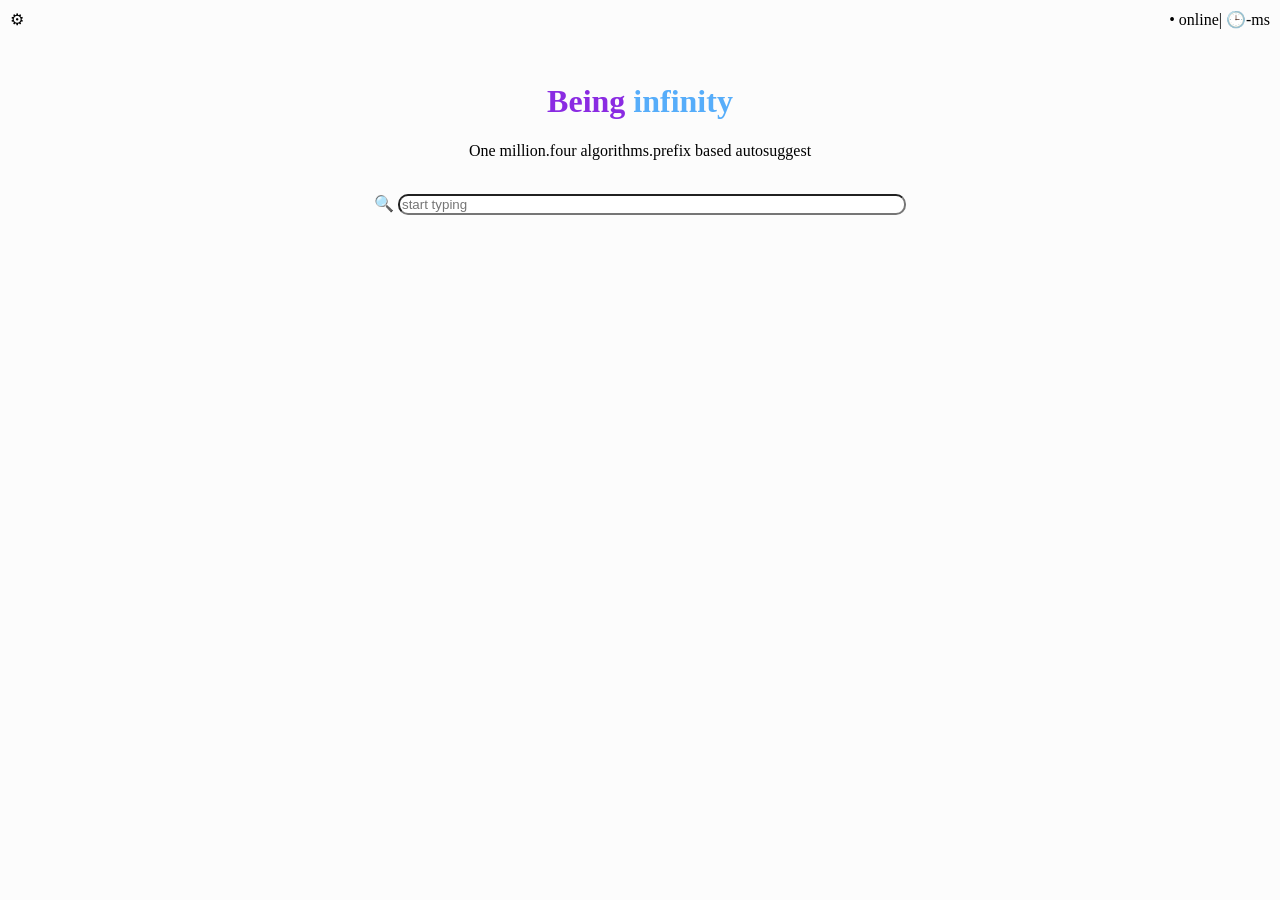
==== src/main/resources/static/autosuggest.html @ 440e1a48 "new html" ====
<!DOCTYPE html>
<html lang="en">
<head>
    <meta charset="UTF-8">
    <meta name="viewport" content="width=device-width, initial-scale=1.0">
    <title>autosuggest</title>
    <style>
        .one{
            
            color: blueviolet;
            
            border-color: black;
            


        }
        .gear{
             position: absolute;
            top: 10px;
            left: 10px;

        }
        body{
            text-align:center;
            background-color: rgb(252, 252, 252);
        }
        #dot{

            text-align: right;
        }
        .search{
            position: static;
            top: 50%;
            right: 50%;
        }
        .dot{
            position: absolute;
            top: 10px;
            right: 10px;
        }
        .two{
              
              color:rgb(86, 173, 250);
              
              

        }
        .search input{
            border-radius: 10px;
            width:500px;
        }

        
    </style>
</head>
<body> 
   <span class="gear">&#x2699;</span>
   <span class="dot">&#x2022; online| &#x1F552;-ms</span>
   
   
   
<br>
<br>
<br>
   <h1 class="one">
    Being <span class="two">infinity</span></h1>
   
   <p id="body">One million.four algorithms.prefix based autosuggest</p>
   <br>
   <span class="search">&#128269; <input type="text" placeholder="start typing"></span>
   
   

</body>
</html>
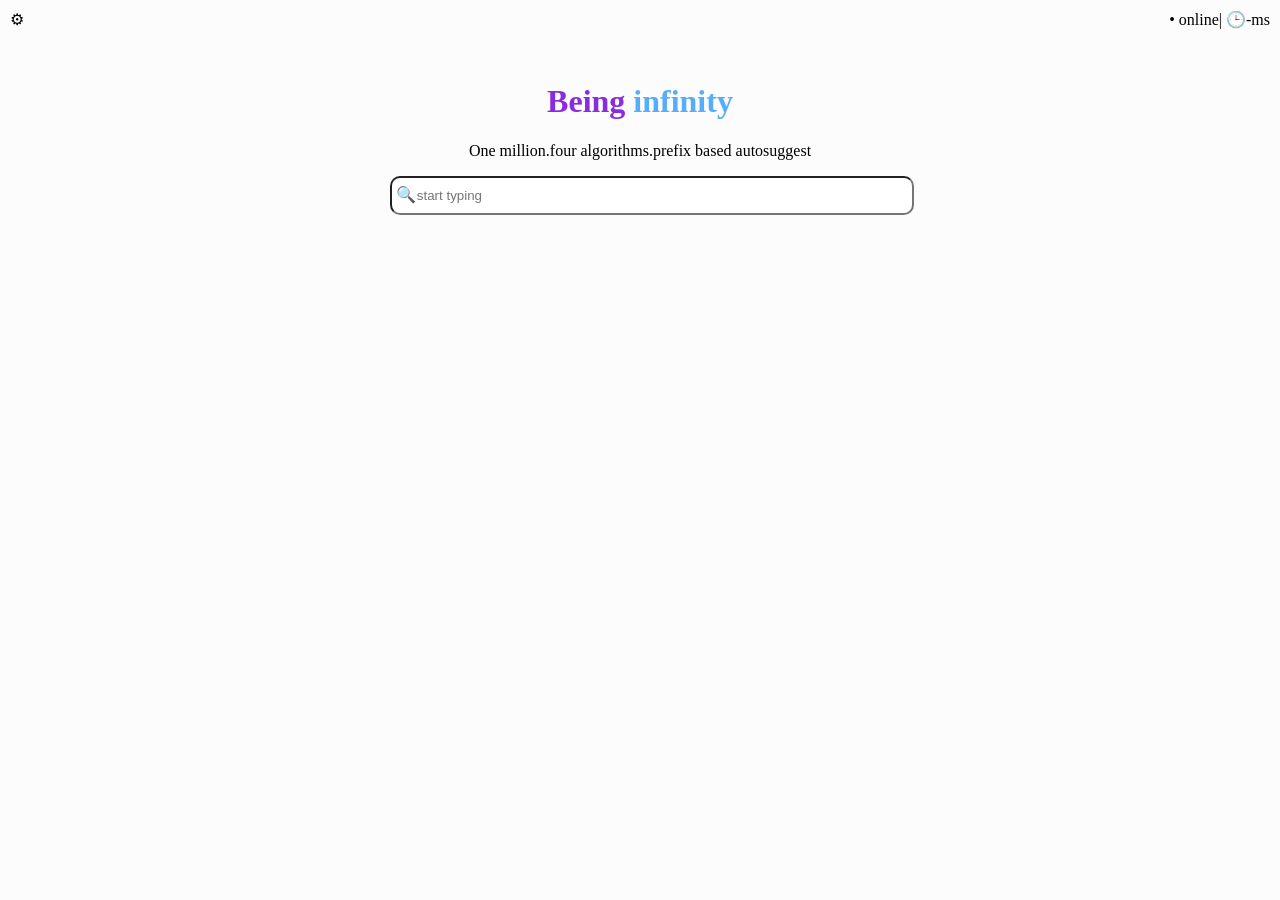
==== commit e2fd6f23: "imp changes" ====
--- a/src/main/resources/static/autosuggest.html
+++ b/src/main/resources/static/autosuggest.html
@@ -28,11 +28,7 @@
 
             text-align: right;
         }
-        .search{
-            position: static;
-            top: 50%;
-            right: 50%;
-        }
+       
         .dot{
             position: absolute;
             top: 10px;
@@ -45,9 +41,17 @@
               
 
         }
-        .search input{
+        .search{
+           padding: 10px;
             border-radius: 10px;
             width:500px;
+            
+
+        }
+        .symbol{
+            position:relative;
+            left:30px;
+
         }
 
         
@@ -66,8 +70,8 @@
     Being <span class="two">infinity</span></h1>
    
    <p id="body">One million.four algorithms.prefix based autosuggest</p>
-   <br>
-   <span class="search">&#128269; <input type="text" placeholder="start typing"></span>
+   <span class="symbol">&#128269;</span>
+    <input class="search" type="text" placeholder="    start typing"></span>
    
    
 
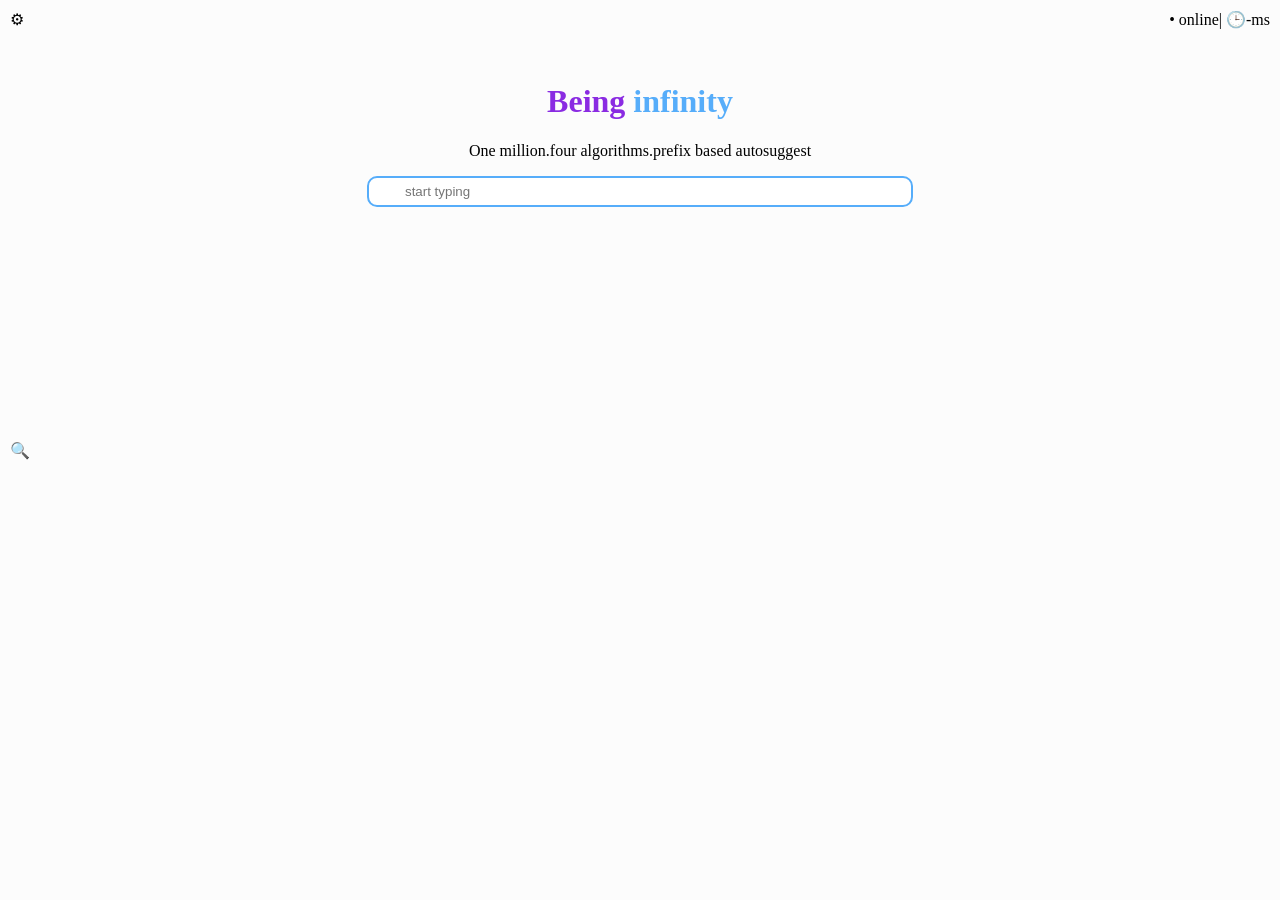
==== commit a67b7ffa: "inserted magnifiying inside seearch" ====
--- a/src/main/resources/static/autosuggest.html
+++ b/src/main/resources/static/autosuggest.html
@@ -41,18 +41,22 @@
               
 
         }
-        .search{
-           padding: 10px;
-            border-radius: 10px;
-            width:500px;
-            
-
-        }
+       .search{
+   padding: 6px 6px 6px 36px;
+   border-radius: 10px;
+   width:500px;
+   border: 2px solid rgb(86, 173, 250);
+}
         .symbol{
-            position:relative;
-            left:30px;
-
-        }
+    position: absolute;
+    left: 10px;
+    top: 50%;
+    transform: translateY(-50%);
+}
+.search-wrap{
+    position: relative;
+    display: inline-block;
+}
 
         
     </style>
@@ -70,8 +74,12 @@
     Being <span class="two">infinity</span></h1>
    
    <p id="body">One million.four algorithms.prefix based autosuggest</p>
+   <div class="wrap">
+
+   
    <span class="symbol">&#128269;</span>
-    <input class="search" type="text" placeholder="    start typing"></span>
+    <span><input class="search" type="text" placeholder="start typing"></span>
+    </div>
    
    
 
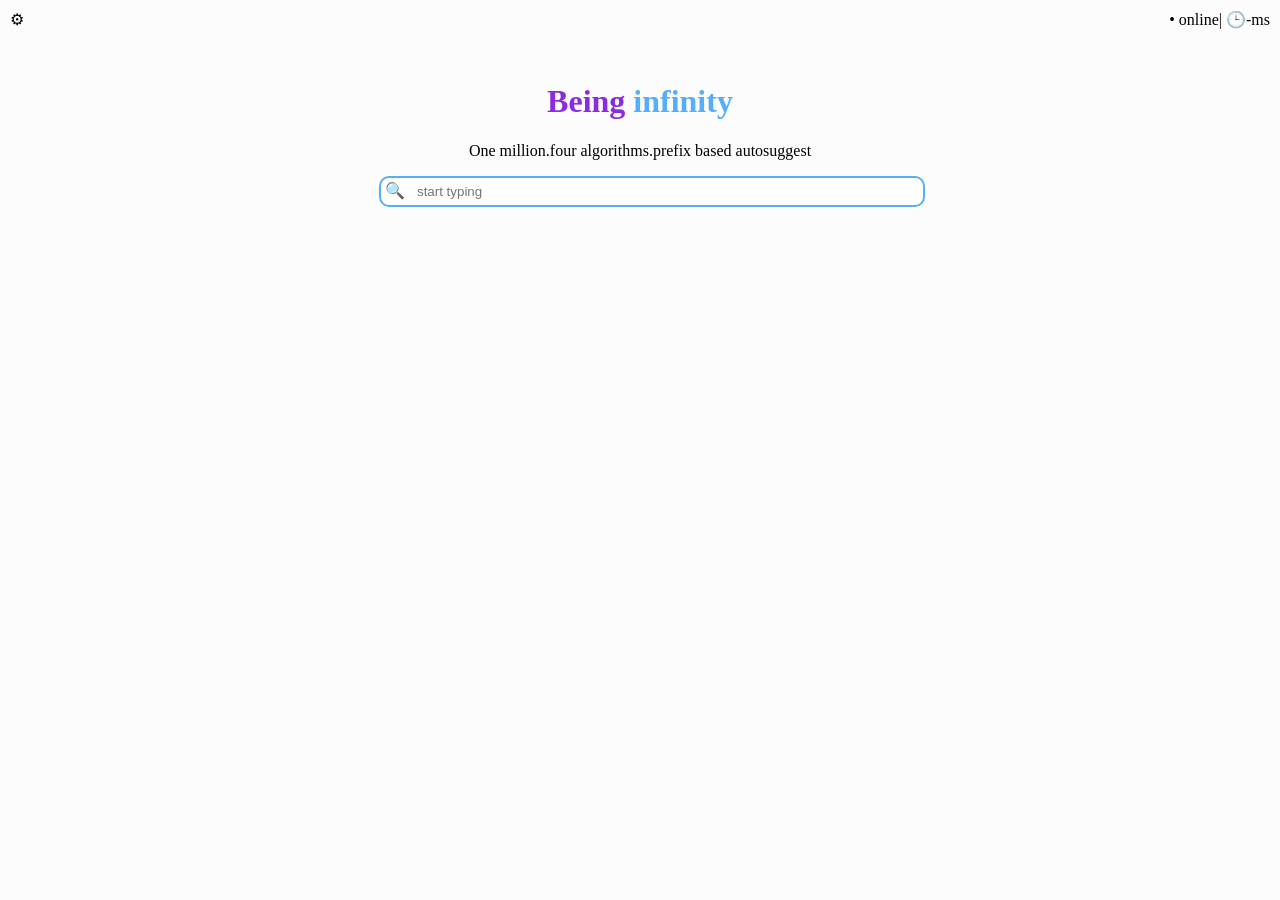
==== commit 8952cb4f: "magnifying glass" ====
--- a/src/main/resources/static/autosuggest.html
+++ b/src/main/resources/static/autosuggest.html
@@ -48,15 +48,11 @@
    border: 2px solid rgb(86, 173, 250);
 }
         .symbol{
-    position: absolute;
-    left: 10px;
-    top: 50%;
-    transform: translateY(-50%);
-}
-.search-wrap{
-    position: relative;
-    display: inline-block;
-}
+            position:relative;
+            left:30px;
+            right:10px;
+
+        }
 
         
     </style>
@@ -74,12 +70,8 @@
     Being <span class="two">infinity</span></h1>
    
    <p id="body">One million.four algorithms.prefix based autosuggest</p>
-   <div class="wrap">
-
-   
    <span class="symbol">&#128269;</span>
     <span><input class="search" type="text" placeholder="start typing"></span>
-    </div>
    
    
 
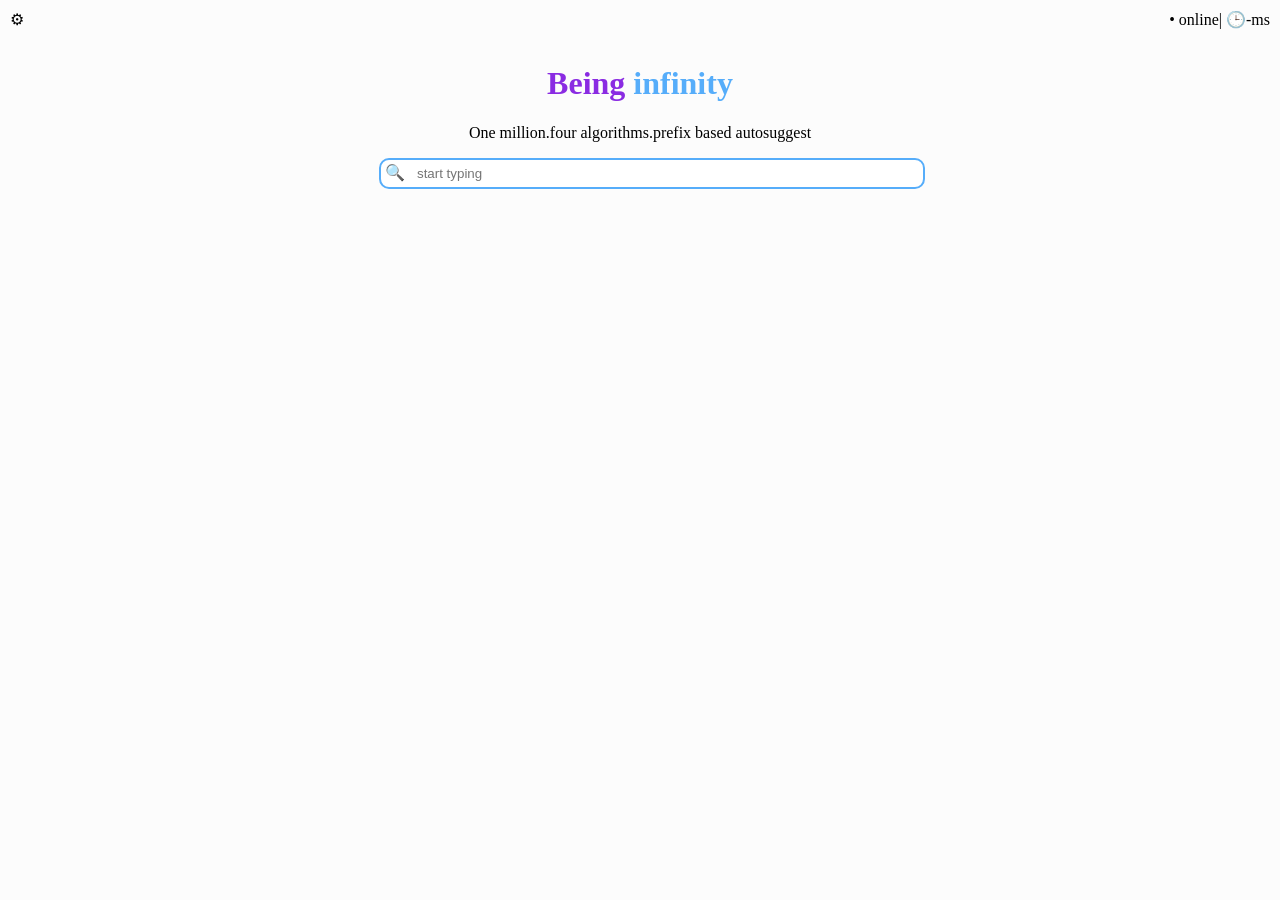
==== commit 4ed6fc49: "commit" ====
--- a/src/main/resources/static/autosuggest.html
+++ b/src/main/resources/static/autosuggest.html
@@ -65,7 +65,7 @@
    
 <br>
 <br>
-<br>
+
    <h1 class="one">
     Being <span class="two">infinity</span></h1>
    
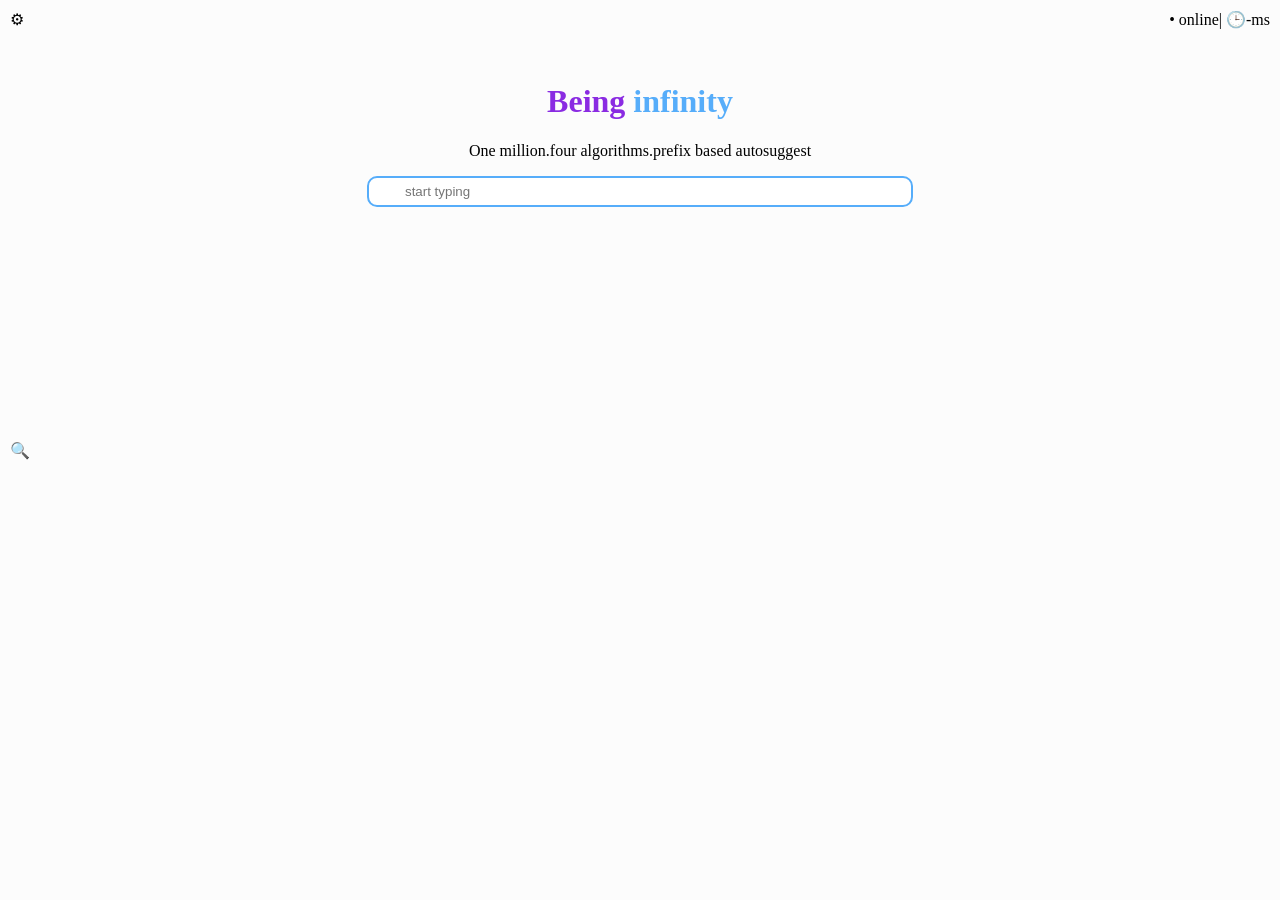
==== commit 2cb3ae55: "again" ====
--- a/src/main/resources/static/autosuggest.html
+++ b/src/main/resources/static/autosuggest.html
@@ -48,11 +48,15 @@
    border: 2px solid rgb(86, 173, 250);
 }
         .symbol{
-            position:relative;
-            left:30px;
-            right:10px;
-
-        }
+    position: absolute;
+    left: 10px;
+    top: 50%;
+    transform: translateY(-50%);
+}
+.search-wrap{
+    position: relative;
+    display: inline-block;
+}
 
         
     </style>
@@ -65,13 +69,17 @@
    
 <br>
 <br>
-
+<br>
    <h1 class="one">
     Being <span class="two">infinity</span></h1>
    
    <p id="body">One million.four algorithms.prefix based autosuggest</p>
+   <div class="wrap">
+
+   
    <span class="symbol">&#128269;</span>
     <span><input class="search" type="text" placeholder="start typing"></span>
+    </div>
    
    
 
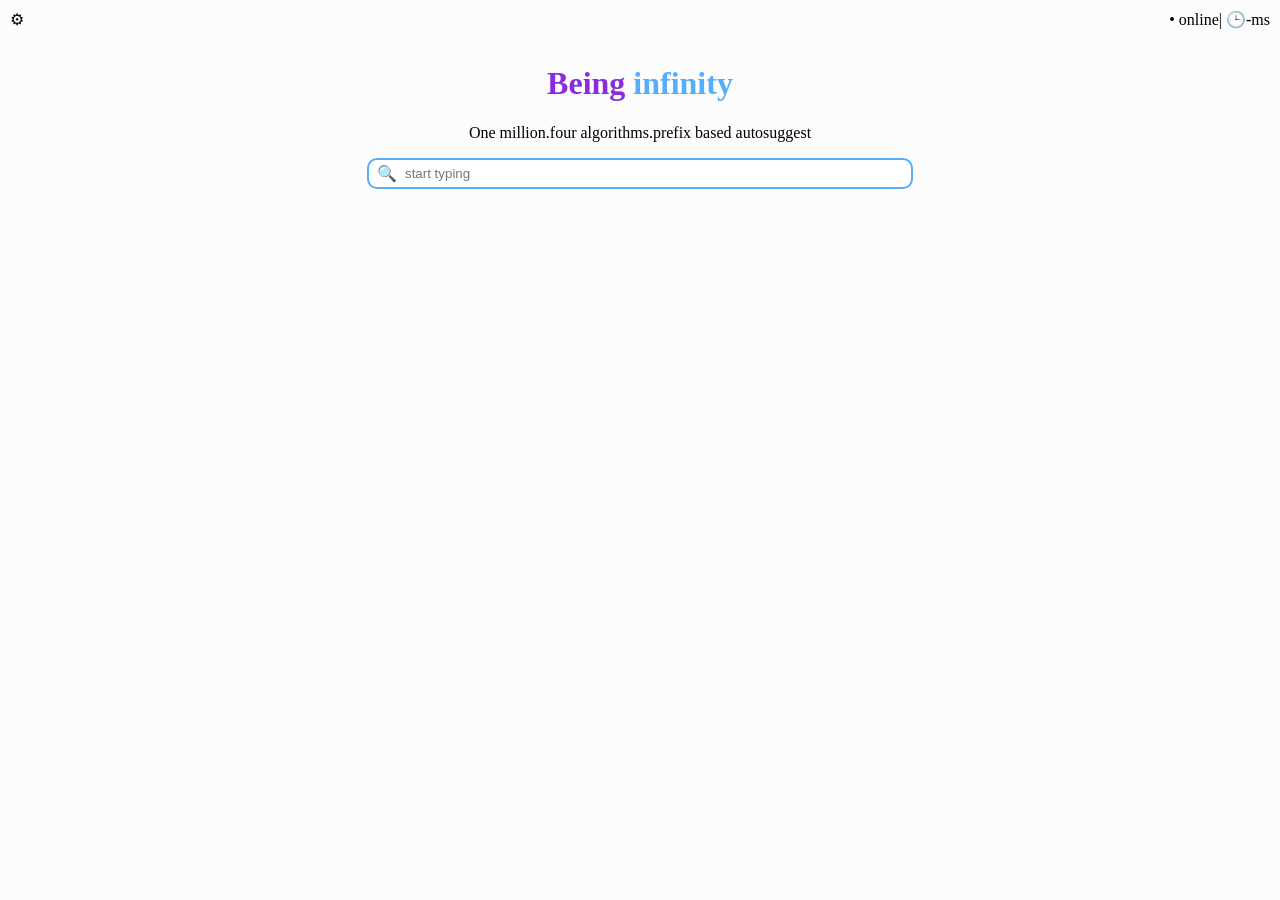
==== commit f6e84a49: "magnifying glass" ====
--- a/src/main/resources/static/autosuggest.html
+++ b/src/main/resources/static/autosuggest.html
@@ -6,40 +6,32 @@
     <title>autosuggest</title>
     <style>
         .one{
-            
             color: blueviolet;
-            
             border-color: black;
-            
-
-
         }
         .gear{
              position: absolute;
             top: 10px;
             left: 10px;
-
         }
         body{
             text-align:center;
             background-color: rgb(252, 252, 252);
         }
         #dot{
-
             text-align: right;
         }
-       
         .dot{
             position: absolute;
             top: 10px;
             right: 10px;
         }
         .two{
-              
               color:rgb(86, 173, 250);
-              
-              
-
+        }
+        .search-wrap{
+            position: relative;
+            display: inline-block;
         }
        .search{
    padding: 6px 6px 6px 36px;
@@ -53,35 +45,23 @@
     top: 50%;
     transform: translateY(-50%);
 }
-.search-wrap{
-    position: relative;
-    display: inline-block;
-}
-
-        
     </style>
 </head>
 <body> 
    <span class="gear">&#x2699;</span>
    <span class="dot">&#x2022; online| &#x1F552;-ms</span>
-   
-   
-   
-<br>
+
 <br>
 <br>
    <h1 class="one">
     Being <span class="two">infinity</span></h1>
    
    <p id="body">One million.four algorithms.prefix based autosuggest</p>
-   <div class="wrap">
 
-   
-   <span class="symbol">&#128269;</span>
-    <span><input class="search" type="text" placeholder="start typing"></span>
-    </div>
-   
-   
+   <div class="search-wrap">
+       <span class="symbol">&#128269;</span>
+       <input class="search" type="text" placeholder="start typing">
+   </div>
 
 </body>
 </html>
